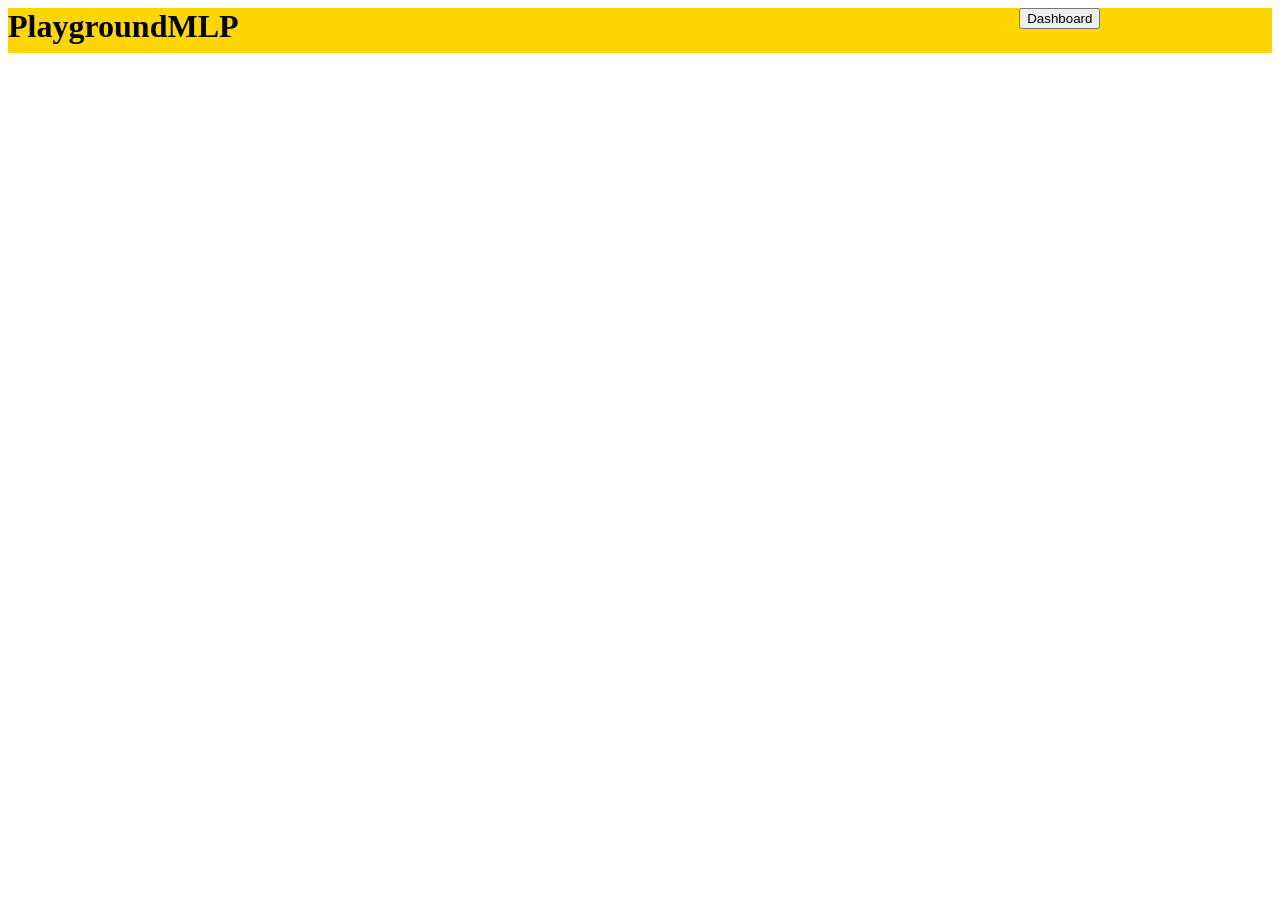
==== Learn/learn.html @ 8901f70a "basic dashboard and network functionality complete" ====
<!DOCTYPE html>
<html lang="en">
<head>
    <meta charset="UTF-8">
    <meta name="viewport" content="width=device-width, initial-scale=1.0">
    <link rel="stylesheet" href="learn.css";>
    <title>Learn</title>
</head>
<body>
    <page id="page">
        <div id="top-bar">
            <div id="title-container">
            <h1 id="title">PlaygroundMLP</h1>
            </div>
            <div id="navigate-button">
                <button id="dashboard" onclick="window.location.href='../Dashboard/dashboard.html'">Dashboard</button>
            </div>
        </div>
    </page>
</body>
</html>
---- Learn/learn.css ----
#top-bar{
    display: flex;
    flex-direction: row;
    height: 45px;
    background-color: gold;
}

#title{
    margin: 0px;
}

#title-container{
    width: 80%;
}
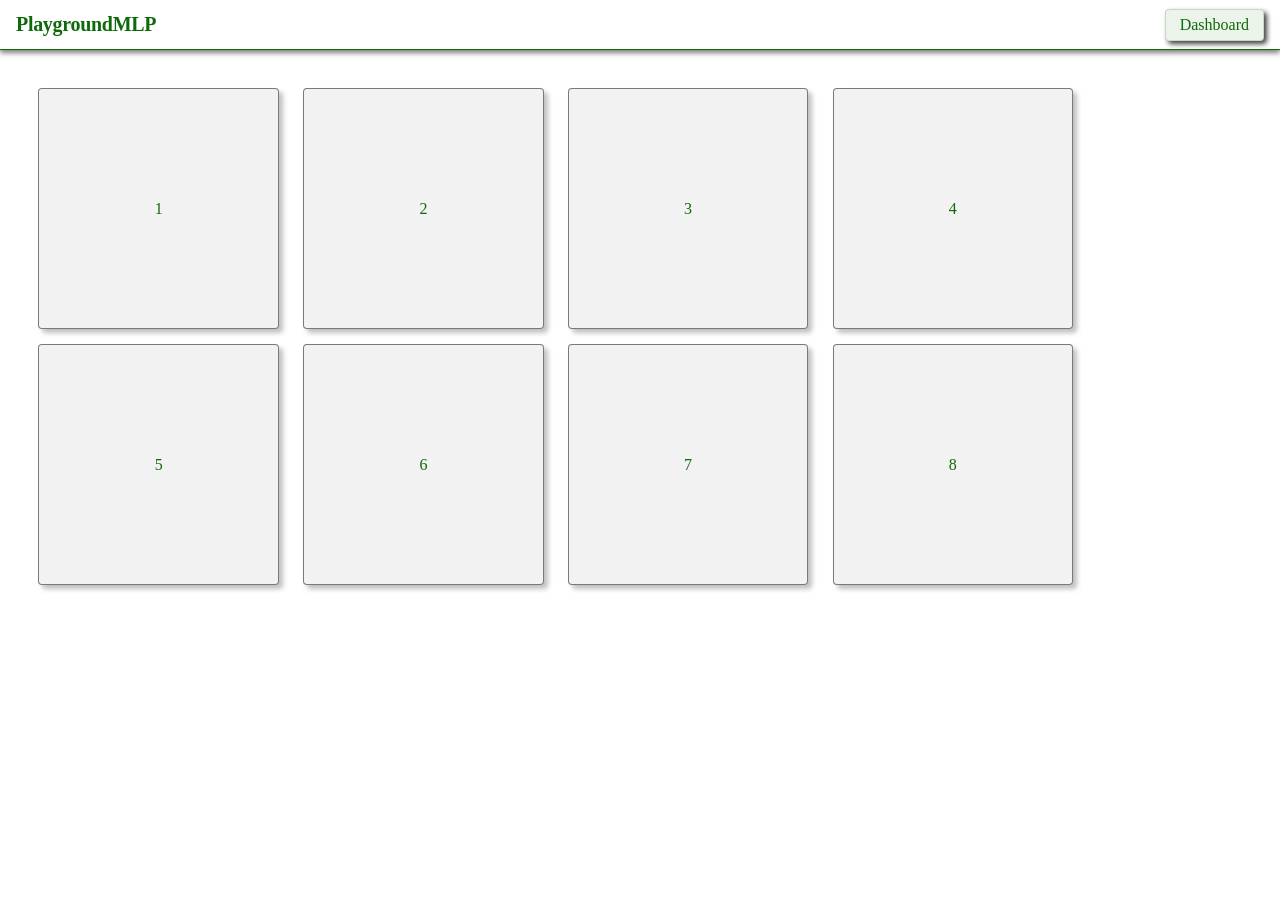
==== commit aff2ce47: "begun learn" ====
--- a/Learn/learn.html
+++ b/Learn/learn.html
@@ -5,6 +5,7 @@
     <meta name="viewport" content="width=device-width, initial-scale=1.0">
     <link rel="stylesheet" href="learn.css";>
     <title>Learn</title>
+    <script src="learn.js"></script>
 </head>
 <body>
     <page id="page">
@@ -16,6 +17,26 @@
                 <button id="dashboard" onclick="window.location.href='../Dashboard/dashboard.html'">Dashboard</button>
             </div>
         </div>
+        <div id="midsection">
+            <button class="unclicked-button" onclick="openPopup(1)">1</button>
+            <button class="unclicked-button" onclick="openPopup(2)">2</button>
+            <button class="unclicked-button" onclick="openPopup(3)">3</button>
+            <button class="unclicked-button" onclick="openPopup(4)">4</button>
+            <button class="unclicked-button" onclick="openPopup(5)">5</button>
+            <button class="unclicked-button" onclick="openPopup(6)">6</button>
+            <button class="unclicked-button" onclick="openPopup(7)">7</button>
+            <button class="unclicked-button" onclick="openPopup(8)">8</button>
+        </div>
+
+        <div id="popup-overlay" onclick="closePopup()">
+            <div id="popup" onclick="event.stopPropagation()">
+                <h2 id="popup-title"></h2>
+                <p id="popup-body"></p>
+                <button onclick="closePopup()">Close</button>
+            </div>
+        </div>
+
     </page>
+
 </body>
 </html>
--- a/Learn/learn.css
+++ b/Learn/learn.css
@@ -1,14 +1,103 @@
-#top-bar{
-    display: flex;
-    flex-direction: row;
-    height: 45px;
-    background-color: gold;
+
+:root {
+    --primary: rgb(15, 106, 10);
+    --primary-light: rgba(15, 106, 10, 0.08);
+    --border: rgba(15, 106, 10, 0.18);
+    --top-border: rgba(15, 106, 10);
+    --text: #1a1a1a;
+    --text-muted: #555;
+    --bg: #fff;
+    --radius: 4px;
+    --light-primary-bg: rgba(15, 106, 10, 0.5);
 }
 
-#title{
-    margin: 0px;
+* {
+    box-sizing: border-box;
+    margin: 0;
+    padding: 0;
+    font-family: 'Times New Roman', Times, serif;
+}
+
+#top-bar{
+    width: 100%;
+    height: 50px;
+    display: flex;
+    align-items: center;
+    padding: 0 16px;
+    gap: 12px;
+    border-bottom: 1px solid var(--top-border);
+    box-shadow: 0 3px 5px rgba(0, 0, 0, 0.50);
+    z-index: 10;
+}
+
+#title {
+    font-size: 20px;
+    letter-spacing: -0.3px;
+    color: var(--primary);
 }
 
 #title-container{
-    width: 80%;
-}+    flex: 1;
+}
+
+#dashboard{
+    background: var(--primary-light);
+    color: var(--primary);
+    border: 1px solid var(--border);
+    padding: 6px 14px;
+    font-weight: 500;
+    box-shadow: 3px 3px 5px rgba(0, 0, 0, .75);
+}
+
+#midsection {
+    display: flex;
+    flex-wrap: wrap;
+    align-content: flex-start;
+    gap: 2%;
+    padding: 3%;
+    height: calc(100vh - 50px);
+}
+
+.unclicked-button {
+    width: 20%;
+    aspect-ratio: 1;
+    background: rgba(0,0,0,0.05);
+    color: var(--primary);
+    border: 1px solid rgba(0, 0, 0, 0.50);
+    border-radius: var(--radius);
+    box-shadow: 4px 4px 5px rgba(0,0,0,0.25);
+    font-size: 1rem;
+    cursor: pointer;
+}
+
+
+
+#popup-overlay {
+    display: none;
+    position: fixed;
+    inset: 0;
+    background: rgba(0,0,0,0.5);
+    justify-content: center;
+    align-items: center;
+    z-index: 100;
+}
+
+#popup {
+    background: var(--bg);
+    border: 1px solid var(--border);
+    border-radius: var(--radius);
+    padding: 32px;
+    min-width: 300px;
+    box-shadow: 5px 5px 5px rgba(0,0,0,0.2);
+    display: flex;
+    flex-direction: column;
+    gap: 12px;
+}
+
+button {
+    font-family: inherit;
+    font-size: inherit;
+    cursor: pointer;
+    border: none;
+    border-radius: var(--radius);
+}
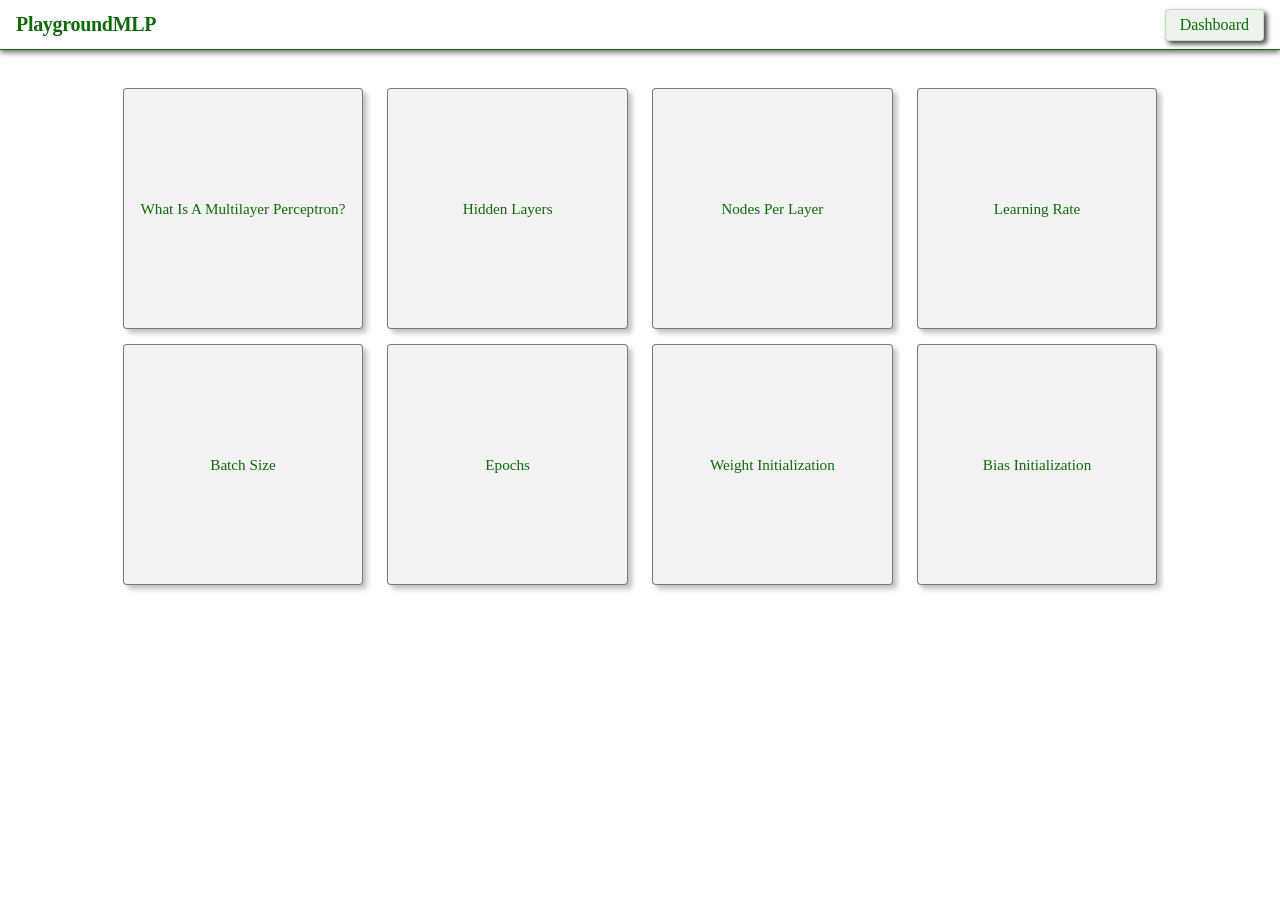
==== commit 93f48993: "finished" ====
--- a/Learn/learn.html
+++ b/Learn/learn.html
@@ -18,25 +18,25 @@
             </div>
         </div>
         <div id="midsection">
-            <button class="unclicked-button" onclick="openPopup(1)">1</button>
-            <button class="unclicked-button" onclick="openPopup(2)">2</button>
-            <button class="unclicked-button" onclick="openPopup(3)">3</button>
-            <button class="unclicked-button" onclick="openPopup(4)">4</button>
-            <button class="unclicked-button" onclick="openPopup(5)">5</button>
-            <button class="unclicked-button" onclick="openPopup(6)">6</button>
-            <button class="unclicked-button" onclick="openPopup(7)">7</button>
-            <button class="unclicked-button" onclick="openPopup(8)">8</button>
+            <button class="unclicked-button" data-id="1" onclick="openPopup(1)">What Is A Multilayer Perceptron?</button>
+            <button class="unclicked-button" data-id="2" onclick="openPopup(2)">Hidden Layers</button>
+            <button class="unclicked-button" data-id="3" onclick="openPopup(3)">Nodes Per Layer</button>
+            <button class="unclicked-button" data-id="4" onclick="openPopup(4)">Learning Rate</button>
+            <button class="unclicked-button" data-id="5" onclick="openPopup(5)">Batch Size</button>
+            <button class="unclicked-button" data-id="6" onclick="openPopup(6)">Epochs</button>
+            <button class="unclicked-button" data-id="7" onclick="openPopup(7)">Weight Initialization</button>
+            <button class="unclicked-button" data-id="8" onclick="openPopup(8)">Bias Initialization</button>
         </div>
 
         <div id="popup-overlay" onclick="closePopup()">
             <div id="popup" onclick="event.stopPropagation()">
                 <h2 id="popup-title"></h2>
-                <p id="popup-body"></p>
-                <button onclick="closePopup()">Close</button>
+                <div id="popup-body"></div>
+                <button id="popup-close" onclick="closePopup()">Close</button>
             </div>
         </div>
 
     </page>
 
 </body>
-</html>+</html>
--- a/Learn/learn.css
+++ b/Learn/learn.css
@@ -52,6 +52,7 @@
 #midsection {
     display: flex;
     flex-wrap: wrap;
+    justify-content: center;
     align-content: flex-start;
     gap: 2%;
     padding: 3%;
@@ -66,9 +67,26 @@
     border: 1px solid rgba(0, 0, 0, 0.50);
     border-radius: var(--radius);
     box-shadow: 4px 4px 5px rgba(0,0,0,0.25);
-    font-size: 1rem;
+    font-size: 0.95rem;
     cursor: pointer;
+    padding: 8px;
+    text-align: center;
 }
+
+.clicked-button {
+    width: 20%;
+    aspect-ratio: 1;
+    background: var(--light-primary-bg);
+    color: var(--primary);
+    border: 1px solid var(--primary);
+    border-radius: var(--radius);
+    box-shadow: 4px 4px 5px rgba(0,0,0,0.25);
+    font-size: 0.95rem;
+    cursor: pointer;
+    padding: 8px;
+    text-align: center;
+}
+
 
 
 
@@ -85,13 +103,51 @@
 #popup {
     background: var(--bg);
     border: 1px solid var(--border);
+    border-top: 3px solid var(--primary);
     border-radius: var(--radius);
-    padding: 32px;
-    min-width: 300px;
-    box-shadow: 5px 5px 5px rgba(0,0,0,0.2);
+    padding: 28px 32px 24px;
+    width: min(640px, 90vw);
+    max-height: 75vh;
+    overflow-y: auto;
+    box-shadow: 5px 5px 12px rgba(0,0,0,0.3);
     display: flex;
     flex-direction: column;
-    gap: 12px;
+    gap: 0;
+}
+
+#popup-title {
+    color: var(--primary);
+    font-size: 1.2rem;
+    font-weight: bold;
+    padding-bottom: 14px;
+    margin-bottom: 14px;
+    border-bottom: 1px solid var(--border);
+}
+
+#popup-body {
+    color: var(--text);
+    line-height: 1.75;
+    font-size: 0.95rem;
+    flex: 1;
+}
+
+#popup-body p {
+    margin-bottom: 12px;
+}
+
+#popup-body p:last-child {
+    margin-bottom: 0;
+}
+
+#popup-close {
+    align-self: flex-end;
+    margin-top: 20px;
+    background: var(--primary-light);
+    color: var(--primary);
+    border: 1px solid var(--border);
+    padding: 6px 14px;
+    font-weight: 500;
+    box-shadow: 3px 3px 5px rgba(0, 0, 0, .75);
 }
 
 button {
